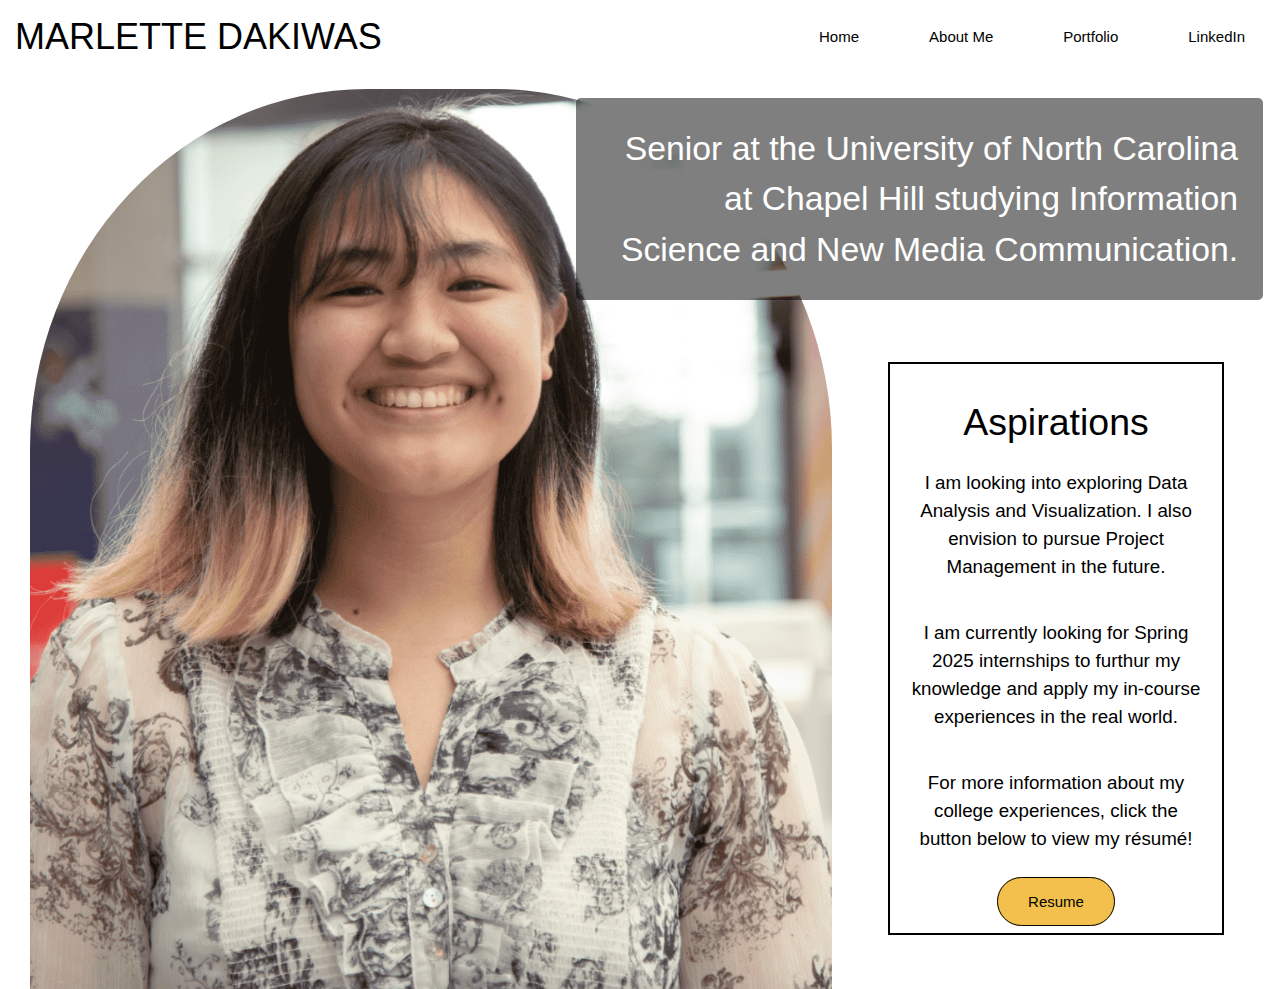
==== index.html @ 0cc44f16 "set-up" ====
<!DOCTYPE html>
<html lang="en">
  <head>
    <meta charset="UTF-8" dir="ltr">
    <meta name="description" content="INLS572">
    <meta name="keywords" content="HTML, CSS, JS">
    <meta name="author" content="Marlette Dakiwas">
    <meta name="viewport" content="width=device-width, initial-scale=1.0">
    <link rel="stylesheet" href="https://www.w3schools.com/w3css/4/w3.css">
    <link rel="stylesheet" href="default.css">
    <style>
      @import url('https://fonts.googleapis.com/css2?family=Yusei+Magic&display=swap');
    </style>
    <title>Homepage</title>
  </head>

  <body id="indexcss">
    <header>
      <h1 class="logo"><a href="index.html">MARLETTE DAKIWAS</a></h1>
      <nav>
        <ul>
          <li><a href="index.html">Home</a></li>
          <li><a href="Pages/aboutme.html">About Me</a></li>
          <li><a href="Pages/works.html">Portfolio</a></li>
          <li><a href="https://www.linkedin.com/in/mdakiwas">LinkedIn</a></li>
        </ul>
      </nav>
    </header>

    <main>
      <picture>
        <source srcset="Graphics/portrait.png" media="(min-width: 645px)" id="window">
        <img src="Graphics/portrait645.png" alt="Marlette Dakiwas portrait" id="window">
      </picture>
      <aside>Senior at the University of North Carolina at Chapel Hill 
        studying Information Science and New Media Communication.</aside>
      <section id="intro-blurb" class="center">
        <h1>Aspirations</h1>
        <p>I am looking into exploring Data Analysis and Visualization. I also envision to pursue Project Management in the future.</p>
        <p>I am currently looking for Spring 2025 internships to furthur my knowledge and apply my in-course experiences in the real world.</p>
        <p>For more information about my college experiences, click the button below to view my résumé!</p>
        <a href="Documents/resume.pdf" class="button">Resume</a>
      </section>
    </main>
  </body>
</html>
---- default.css ----
.yusei-magic-regular {
    font-family: "Yusei Magic", sans-serif;
    font-weight: 400;
    font-style: normal;
  }

header {
    background-color: #ffffff;
    display: flex;
    flex-direction: column;
    align-items: center;
    justify-content: space-between;
}

header h1 {
    text-align: center;
}

#logo {
    flex: 1;
}

header ul {
    margin: 0;
    padding: 0;
    display: flex;
    flex-wrap: wrap;
    flex-direction: column;
    align-items: center;
}

header ul li {
    padding: 20px;
    list-style-type: none;
}

a {
    padding: 15px;
    color: black;
    text-decoration: none;
}

#window {
    position: relative;
    width: 100%;
    height: auto;
    object-fit: cover;
    border-radius: 42% 42% 0% 0% / 40% 40% 30% 30%;
}
  
#indexcss img {
    max-width: 100%;
    max-height: 100%;
    margin-top: 1em;
}

#indexcss aside {
    float: none;
    margin-top: 0;
    text-align: center;
    width: 100%;
    max-width: fit-content;
    padding: 25px;
    border-radius: 5px;
    background: rgba(0, 0, 0, 0.5);
    color: #fff; 
    font-size: 2em;
}

#intro-blurb {
    padding: 20px;
    width: 75%;
    border: 2px solid #000000;
    margin-top: 1em;
    margin-bottom: 2em;
}

#intro-blurb h1 {
    font-size: 2.5em;
}

#intro-blurb p {
    margin-bottom: 2em;
}

p {
    font-size: 1.25em;
}

#aboutcss main {
    display: flex;
    flex-wrap: wrap;
    flex-direction: column;
    align-items: center;
    justify-content: center;
    row-gap: 1em;
    margin: 1em;
}

span {
    color: #f3c04d;
    font-family: "Yusei Magic", sans-serif;
    font-size: xx-large;
}

#aboutcss img {
    max-width: 100%;
    height: auto;
    border-radius: 15px;
}

#contacts {
    text-align: center;
}

#contacts h2 {
    margin: 0;
}

#contacts ul {
    margin: 0;
    padding: 0;
    display: flex;
    flex-wrap: wrap;
    flex-direction: column;
    justify-content: center;
    margin: 1em;
}

#contacts li {
    padding: 20px;
    list-style-type: none;
}

#contacts a {
    text-decoration: none;
    color: black;
}

#workscss h1, h2, h3, h4 {
    margin-left: 30px;
}

#projects {
    display: flex;
    flex-direction: row;
    flex-wrap: wrap;
    row-gap: 1.5em;
}

#projects img {
    display: block;
    width: 100%;
    height: auto;
}

#graphics {
    position: relative;
    margin: auto;
    width: 90%;
}

#graphics img {
    width: 100%;
    height: auto;
}

.slides {
    display: none;
}

#indicators {
    display: none;
}

article p {
    color: black;
    margin-bottom: 2em;
}

#projects aside {
    margin: 2em;
}

a.button {
    background-color: #f3c04d;
    border-radius: 60px;
    padding: 15px 30px;
    border: solid black 1px;
}

li a:hover {
    background-color: #f3c04d;
    border: solid black 1px;
    border-radius: 60px;
    text-decoration: none;
}

.center {
    display: block;
    margin-left: auto;
    margin-right: auto;
    text-align: center;
}

.textstroke {
    color: #f3c04d;
    -webkit-text-fill-color: #f3c04d;
    -webkit-text-stroke-width: .5px;
    -webkit-text-stroke-color: rgb(0, 0, 0);
}

@media screen and (min-width: 550px) {
    header ul {
        flex-direction: row;
    }
    #contacts ul {
        flex-direction: row;
    }
}

@media screen and (min-width: 768px) {
    #graphics {
        margin-top: 1em;
        width: 75%;
    }
    #indicators {
        margin-top: 1em;
        margin-left: auto;
        margin-right: auto;
        margin-bottom: 2em;
        overflow-x: scroll;
        display: flex;
        gap: 1em;
        min-height: min-content;
        height: 125px;
        width: 85%;
    }
    .img-ind {
        width: 125px;
        cursor: pointer;
        opacity: 55%;
    }
    .active, .img-ind:hover {
        opacity: 100%;
    }
    .fade {
        animation-name: fade;
        animation-duration: 1.5s;
    }
    @keyframes fade {
        from {opacity: .4}
        to {opacity: 1}
    }
}

@media screen and (min-width: 815px) {
    #indexcss main {
        display: grid;
        grid-template-columns: 45% 20% 35%;
        grid-template-rows: auto;
        align-items: center;
    }
    #window {
        width: auto;
        height: 100vh;
    }
    picture {
        margin-left: 2em;
        grid-column: 1/3;
        grid-row: 1/3;
        z-index: 0;
    }
    #indexcss aside {
        width: auto;
        height: fit-content;
        text-align: right;
        margin-right: .5em;
        grid-column: 2/4;
        grid-row: 1/2;
        z-index: 1;
    }
    #intro-blurb {
        grid-column: 3/4;
        grid-row: 2/3;
        z-index: 2;
    }
    #aboutcss main {
        display: grid;
        grid-template-columns: 40% 20% 40%;
        grid-template-rows: auto;
        align-items: center;
        justify-content: center;
        align-content: center;
        margin: 1em;
    }
    #aboutcss p {
        margin: 1em;
    }
    #finalp {
        grid-column: 1/4;
    }
    #img1 {
        grid-column: 2/4;
        width: 100%;
    }
    #img2 {
        grid-column: 1/3;
    }
    #projects article {
        width: 33%;
        align-items: center;
        justify-items: center;
        text-align: center;
    }
    #projects img {
        width: 75%;
        height: auto;
    }
    #graphics {
        width: 55%;
    }
    #indicators {
        width: 65%;
        height: 150px;
    }
    .img-ind {
        width: 150px;
    }
}

@media screen and (min-width: 896px) {
    header {
        flex-direction: row;
    }
}

@media screen and (min-width: 1050px) {
    #indexcss aside {
        font-size: 2.25em;
    }
    #graphics {
        width: 40%;
    }
}

/* width */
::-webkit-scrollbar {
    width: 10px;
  }
  
  /* Track */
  ::-webkit-scrollbar-track {
    background: #f1f1f1; 
  }
   
  /* Handle */
  ::-webkit-scrollbar-thumb {
    background: #f3c04d; 
  }
  
  /* Handle on hover */
  ::-webkit-scrollbar-thumb:hover {
    background: #624a11; 
  }
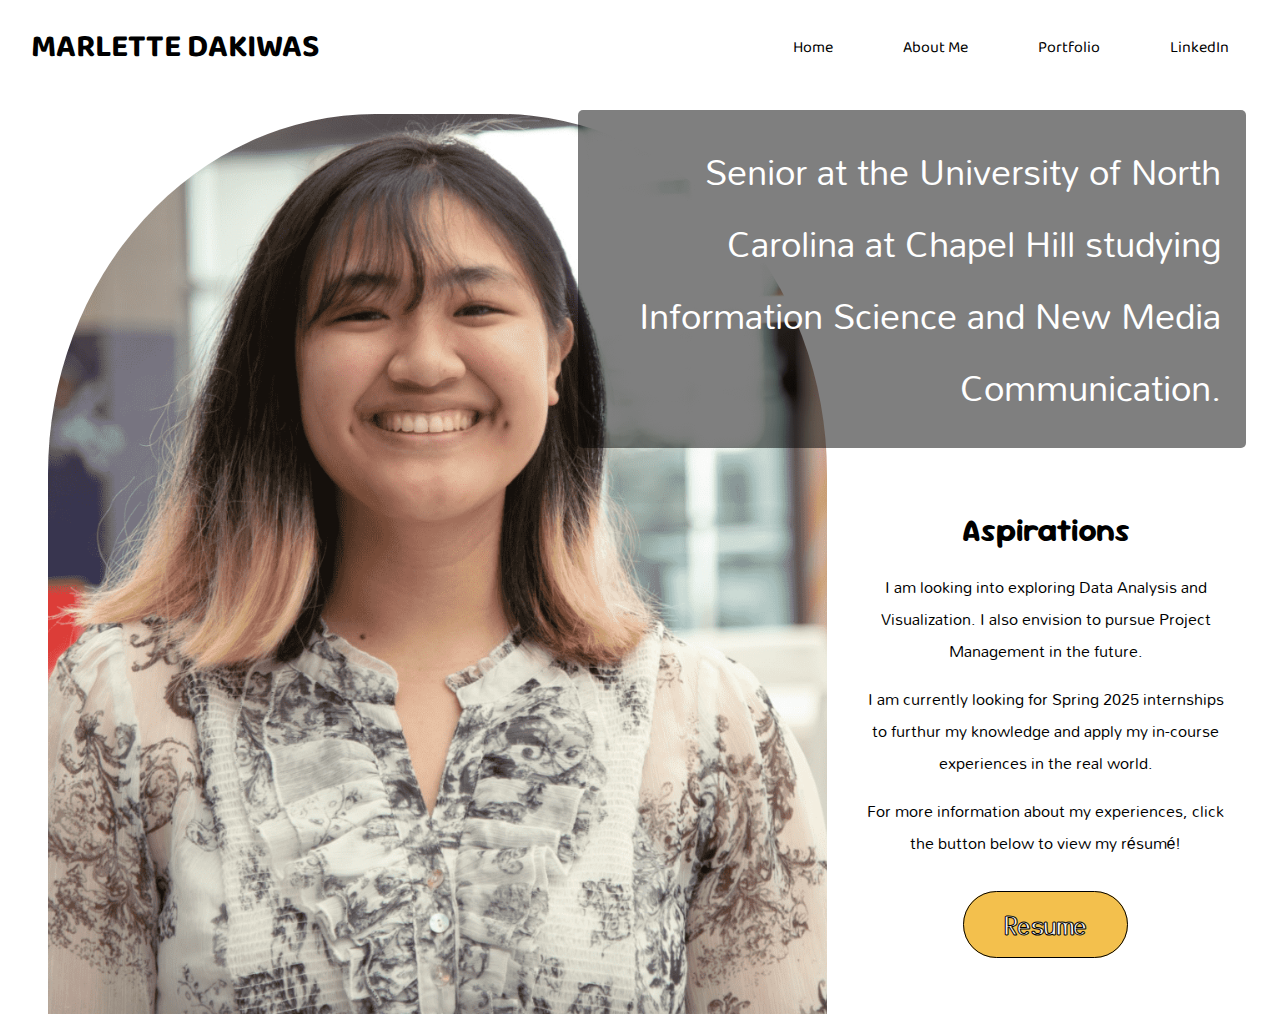
==== commit ac76f118: "update" ====
--- a/index.html
+++ b/index.html
@@ -6,10 +6,9 @@
     <meta name="keywords" content="HTML, CSS, JS">
     <meta name="author" content="Marlette Dakiwas">
     <meta name="viewport" content="width=device-width, initial-scale=1.0">
-    <link rel="stylesheet" href="https://www.w3schools.com/w3css/4/w3.css">
     <link rel="stylesheet" href="default.css">
     <style>
-      @import url('https://fonts.googleapis.com/css2?family=Yusei+Magic&display=swap');
+      @import url('https://fonts.googleapis.com/css2?family=Mandali&family=Sour+Gummy:ital,wght@0,100..900;1,100..900&display=swap&family=Yusei+Magic&display=swap&family=Baloo+Bhaijaan+2:wght@400..800&display=swap');
     </style>
     <title>Homepage</title>
   </head>
@@ -38,8 +37,10 @@
         <h1>Aspirations</h1>
         <p>I am looking into exploring Data Analysis and Visualization. I also envision to pursue Project Management in the future.</p>
         <p>I am currently looking for Spring 2025 internships to furthur my knowledge and apply my in-course experiences in the real world.</p>
-        <p>For more information about my college experiences, click the button below to view my résumé!</p>
-        <a href="Documents/resume.pdf" class="button">Resume</a>
+        <p>For more information about my experiences, click the button below to view my résumé!</p>
+        <div id="resumebutton">
+          <a href="Documents/resume.pdf" class="button">Resume</a>
+        </div>
       </section>
     </main>
   </body>
--- a/default.css
+++ b/default.css
@@ -2,7 +2,35 @@
     font-family: "Yusei Magic", sans-serif;
     font-weight: 400;
     font-style: normal;
+}
+
+.sour-gummy-regular {
+    font-family: "Sour Gummy", sans-serif;
+    font-optical-sizing: auto;
+    font-weight: 400;
+    font-style: normal;
+    font-variation-settings: "wdth" 100;
+}
+
+.mandali-regular {
+    font-family: "Mandali", sans-serif;
+    font-weight: 400;
+    font-style: normal;
+}  
+
+.baloo-bhaijaan-2-regular {
+    font-family: "Baloo Bhaijaan 2", sans-serif;
+    font-optical-sizing: auto;
+    font-weight: 400;
+    font-style: normal;
   }
+
+body {
+    margin-top: 0;
+    margin-bottom: 1em;
+    margin-left: 1em;
+    margin-right: 1em;
+}
 
 header {
     background-color: #ffffff;
@@ -14,10 +42,9 @@
 
 header h1 {
     text-align: center;
-}
-
-#logo {
     flex: 1;
+    font-family: "Baloo Bhaijaan 2", sans-serif;
+    font-size: 2em;
 }
 
 header ul {
@@ -32,6 +59,7 @@
 header ul li {
     padding: 20px;
     list-style-type: none;
+    font-family: "Baloo Bhaijaan 2", sans-serif;
 }
 
 a {
@@ -64,27 +92,29 @@
     border-radius: 5px;
     background: rgba(0, 0, 0, 0.5);
     color: #fff; 
+    font-size: 1.5em;
+    font-family: "Mandali", sans-serif;
+}
+
+#intro-blurb {
+    padding: 10px, 20px, 20px, 20px;
+    width: 85%;
+    margin-top: 1em;
+    margin-bottom: 4em;
+}
+
+#intro-blurb h1 {
+    font-family: "Sour Gummy", sans-serif;
     font-size: 2em;
 }
 
-#intro-blurb {
-    padding: 20px;
-    width: 75%;
-    border: 2px solid #000000;
-    margin-top: 1em;
-    margin-bottom: 2em;
-}
-
-#intro-blurb h1 {
-    font-size: 2.5em;
-}
-
-#intro-blurb p {
-    margin-bottom: 2em;
+#resumebutton {
+    margin-top: 3em;
 }
 
 p {
-    font-size: 1.25em;
+    font-family: "Mandali", sans-serif;
+    font-size: 1em;
 }
 
 #aboutcss main {
@@ -94,7 +124,7 @@
     align-items: center;
     justify-content: center;
     row-gap: 1em;
-    margin: 1em;
+    margin: .5em;
 }
 
 span {
@@ -109,12 +139,21 @@
     border-radius: 15px;
 }
 
+#imgcontainer {
+    display: flex;
+    flex-direction: column;
+    justify-content: center;
+}
+
 #contacts {
     text-align: center;
+    margin-top: 2em;
+    margin-bottom: 3em;
 }
 
 #contacts h2 {
     margin: 0;
+    font-family: "Sour Gummy", sans-serif;
 }
 
 #contacts ul {
@@ -137,18 +176,30 @@
     color: black;
 }
 
-#workscss h1, h2, h3, h4 {
-    margin-left: 30px;
-}
-
-#projects {
-    display: flex;
-    flex-direction: row;
+#workscss h1 {
+    text-align: center;
+}
+
+.card {
+    display: flex;
+    flex-direction: column;
+}
+
+.card aside {
+    margin: 1em;
+    display: flex;
+    flex-direction: column;
+    text-align: center;
+}
+
+#projects, #websites {
+    display: flex;
+    flex-direction: column;
     flex-wrap: wrap;
     row-gap: 1.5em;
 }
 
-#projects img {
+#workscss img {
     display: block;
     width: 100%;
     height: auto;
@@ -169,31 +220,61 @@
     display: none;
 }
 
+#slidesbutton-left, #slidesbutton-right {
+    position: absolute;
+    top: 50%;
+    transform: translateY(-50%);
+    background-color: #f3c04d;
+    border: black 1px solid;
+    border-radius: 10px;
+    color: white;
+    font-size: 1.5em;
+    width: 2em;
+    height: 2em;
+    z-index: 1;
+    cursor: pointer;
+}
+
+#slidesbutton-left.hover, #slidesbutton-right.hover {
+    background-color: #624a11;
+}
+
+#slidesbutton-left {
+    left: 0;
+}
+
+#slidesbutton-right {
+    right: 0;
+}
+
 #indicators {
     display: none;
 }
 
-article p {
-    color: black;
-    margin-bottom: 2em;
-}
-
-#projects aside {
-    margin: 2em;
-}
-
-a.button {
-    background-color: #f3c04d;
-    border-radius: 60px;
-    padding: 15px 30px;
-    border: solid black 1px;
-}
-
-li a:hover {
+nav a:hover {
     background-color: #f3c04d;
     border: solid black 1px;
     border-radius: 60px;
+    text-decoration: none; 
+}
+
+a.button {
+    color: black;
     text-decoration: none;
+    background-color: #f3c04d;
+    border-radius: 60px;
+    padding: 15px 40px;
+    border: solid black 1px;
+    font-size: 1.5em;
+    font-family: "Yusei Magic", sans-serif;
+    -webkit-text-fill-color: #f7f7f7;
+    -webkit-text-stroke-width: 1px;
+    -webkit-text-stroke-color: rgb(0, 0, 0);
+}
+
+a.button:hover {
+    background-color: #624a11;
+    text-decoration: none; 
 }
 
 .center {
@@ -203,13 +284,27 @@
     text-align: center;
 }
 
-.textstroke {
+.textstroke-yellow {
     color: #f3c04d;
     -webkit-text-fill-color: #f3c04d;
     -webkit-text-stroke-width: .5px;
     -webkit-text-stroke-color: rgb(0, 0, 0);
 }
 
+.textstroke-lilac {
+    color: #d773a2;
+    -webkit-text-fill-color: #d773a2;
+    -webkit-text-stroke-width: .5px;
+    -webkit-text-stroke-color: #000000;
+}
+
+.textstroke-bluegreen {
+    color: #07bb9c;
+    -webkit-text-fill-color: #07bb9c;
+    -webkit-text-stroke-width: .5px;
+    -webkit-text-stroke-color: #000000;
+}
+
 @media screen and (min-width: 550px) {
     header ul {
         flex-direction: row;
@@ -220,6 +315,20 @@
 }
 
 @media screen and (min-width: 768px) {
+    #imgcontainer {
+        flex-direction: row;
+    }
+    #imgcontainer img {
+        width: 33%;
+    }
+    #projects, #websites {
+        flex-direction: row;
+        flex-wrap: wrap;
+        justify-content: space-between;
+    }
+    .card {
+        width: 49%;
+    }
     #graphics {
         margin-top: 1em;
         width: 75%;
@@ -297,8 +406,14 @@
     #aboutcss p {
         margin: 1em;
     }
-    #finalp {
+    #imgcontainer {
+        grid-area: 4 / 1 / 5 / 4;
+    }
+    #p-grid {
         grid-column: 1/4;
+    }
+    #p2-grid {
+        grid-area: 5 / 1 / 6 / 4;
     }
     #img1 {
         grid-column: 2/4;
@@ -306,6 +421,12 @@
     }
     #img2 {
         grid-column: 1/3;
+    }
+    #img3 {
+        grid-column: 1/3;
+    }
+    #img4 {
+        grid-column: 3/4;
     }
     #projects article {
         width: 33%;
@@ -332,6 +453,9 @@
 @media screen and (min-width: 896px) {
     header {
         flex-direction: row;
+    }
+    header h1 {
+        text-align: left;
     }
 }
 
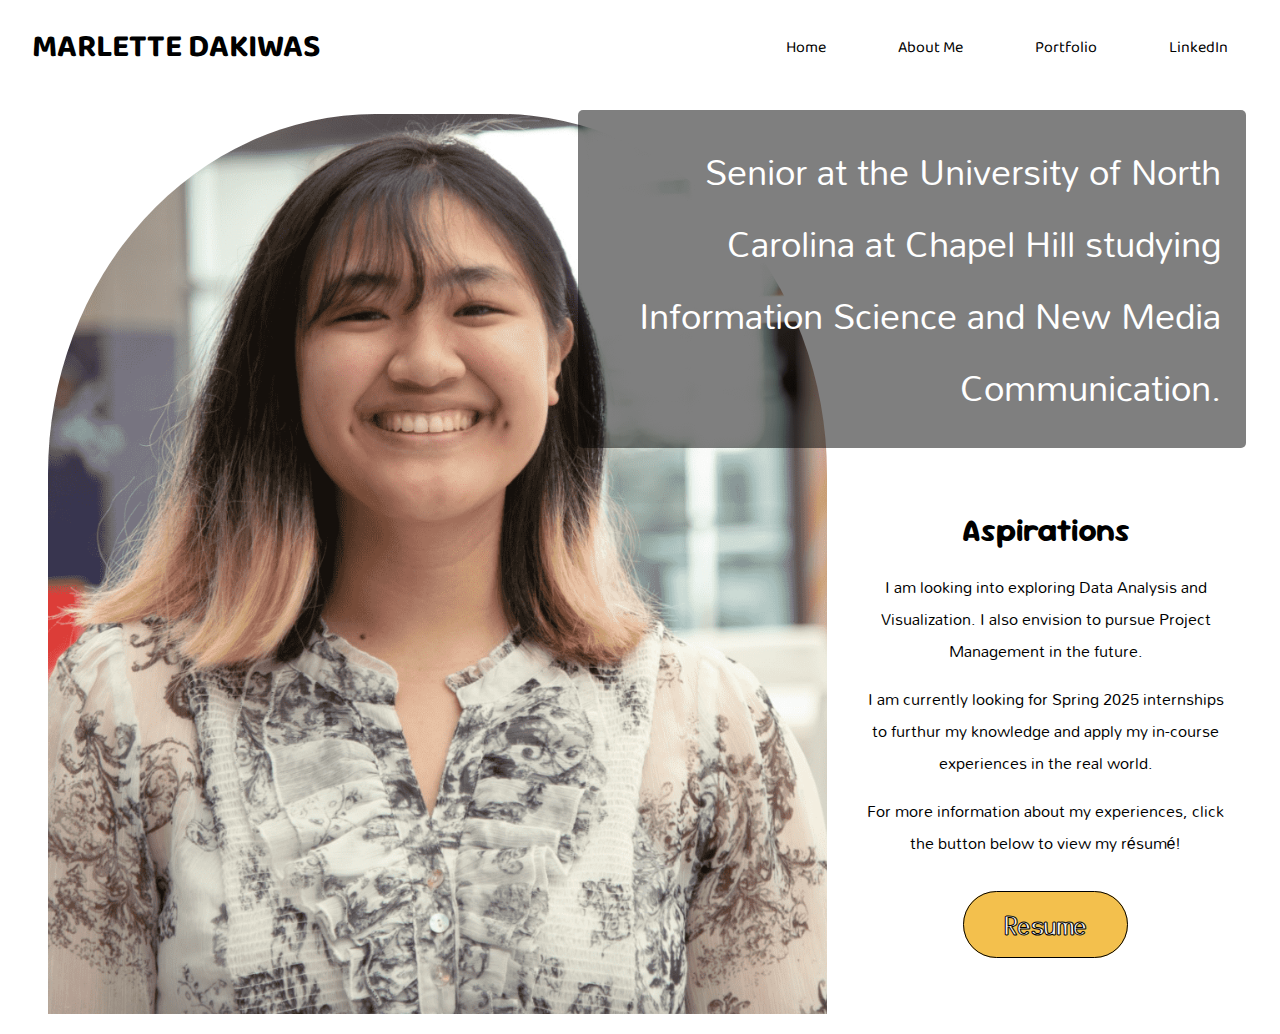
==== commit b2bfd72e: "link fix" ====
--- a/index.html
+++ b/index.html
@@ -19,8 +19,8 @@
       <nav>
         <ul>
           <li><a href="index.html">Home</a></li>
-          <li><a href="Pages/aboutme.html">About Me</a></li>
-          <li><a href="Pages/works.html">Portfolio</a></li>
+          <li><a href="pages/aboutme.html">About Me</a></li>
+          <li><a href="pages/works.html">Portfolio</a></li>
           <li><a href="https://www.linkedin.com/in/mdakiwas">LinkedIn</a></li>
         </ul>
       </nav>
--- a/default.css
+++ b/default.css
@@ -56,16 +56,25 @@
     align-items: center;
 }
 
-header ul li {
+header li {
     padding: 20px;
     list-style-type: none;
     font-family: "Baloo Bhaijaan 2", sans-serif;
 }
 
-a {
+header a {
     padding: 15px;
     color: black;
     text-decoration: none;
+    border: solid transparent 1px;
+    box-sizing: border-box;
+}
+
+nav a:hover {
+    background-color: #f3c04d;
+    border: solid black 1px;
+    border-radius: 60px;
+    text-decoration: none; 
 }
 
 #window {
@@ -127,10 +136,8 @@
     margin: .5em;
 }
 
-span {
-    color: #f3c04d;
-    font-family: "Yusei Magic", sans-serif;
-    font-size: xx-large;
+#aboutcss main p {
+    margin: 2em;
 }
 
 #aboutcss img {
@@ -148,7 +155,7 @@
 #contacts {
     text-align: center;
     margin-top: 2em;
-    margin-bottom: 3em;
+    margin-bottom: 4em;
 }
 
 #contacts h2 {
@@ -251,13 +258,6 @@
     display: none;
 }
 
-nav a:hover {
-    background-color: #f3c04d;
-    border: solid black 1px;
-    border-radius: 60px;
-    text-decoration: none; 
-}
-
 a.button {
     color: black;
     text-decoration: none;
@@ -284,6 +284,12 @@
     text-align: center;
 }
 
+span {
+    color: #f3c04d;
+    font-family: "Yusei Magic", sans-serif;
+    font-size: xx-large;
+}
+
 .textstroke-yellow {
     color: #f3c04d;
     -webkit-text-fill-color: #f3c04d;
@@ -396,7 +402,7 @@
     }
     #aboutcss main {
         display: grid;
-        grid-template-columns: 40% 20% 40%;
+        grid-template-columns: 1fr 1fr 1fr 1fr;
         grid-template-rows: auto;
         align-items: center;
         justify-content: center;
@@ -407,16 +413,22 @@
         margin: 1em;
     }
     #imgcontainer {
-        grid-area: 4 / 1 / 5 / 4;
-    }
-    #p-grid {
-        grid-column: 1/4;
-    }
-    #p2-grid {
-        grid-area: 5 / 1 / 6 / 4;
+        grid-area: 4 / 1 / 5 / 5;
+    }
+    #p1 {
+        grid-column: 1/3;
+    }
+    #p2 {
+        grid-column: 3/5;
+    }
+    #p3 {
+        grid-column: 1/5;
+    }
+    #p4 {
+        grid-area: 5 / 1 / 6 / 5;
     }
     #img1 {
-        grid-column: 2/4;
+        grid-column: 3/5;
         width: 100%;
     }
     #img2 {
@@ -426,7 +438,7 @@
         grid-column: 1/3;
     }
     #img4 {
-        grid-column: 3/4;
+        grid-column: 3/5;
     }
     #projects article {
         width: 33%;
